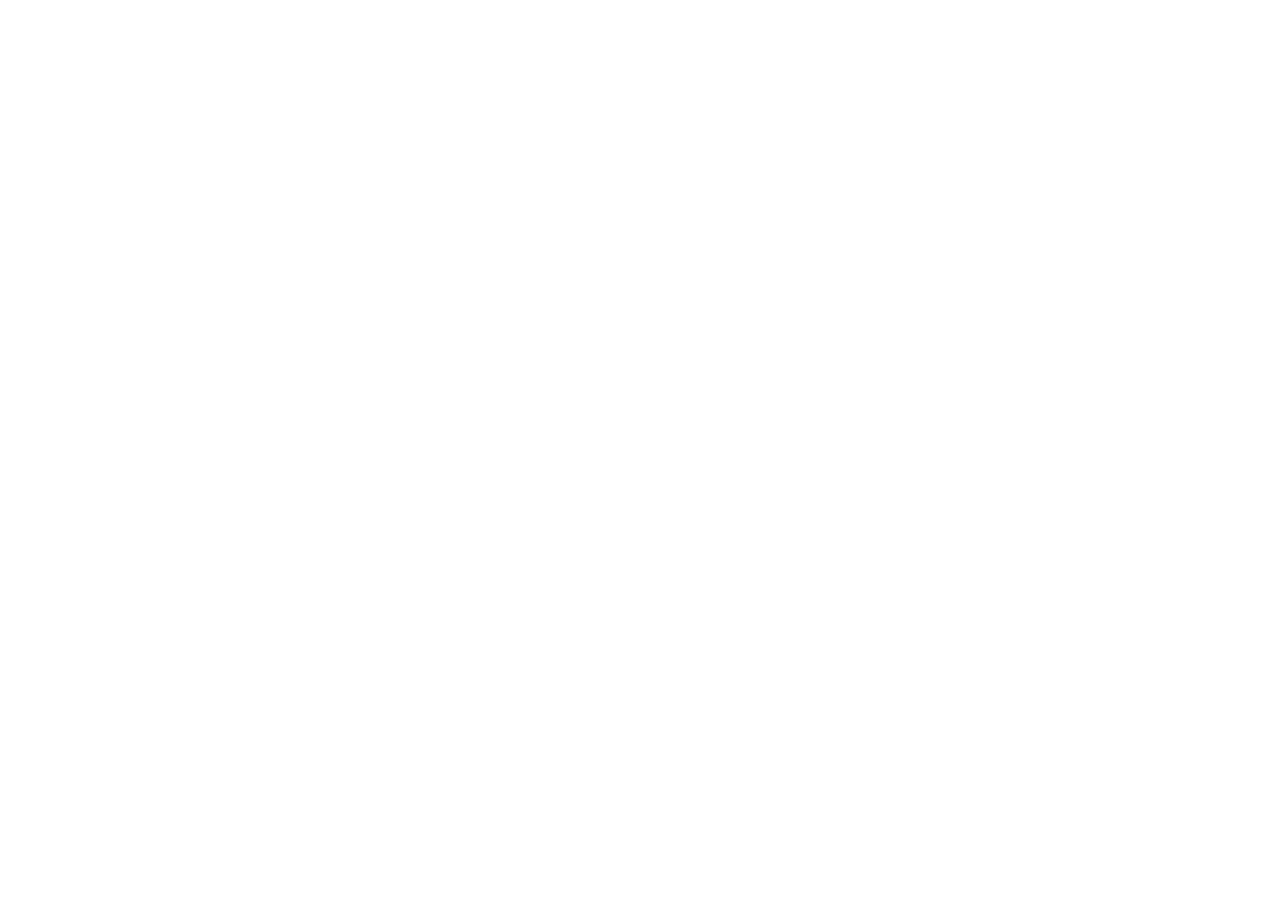
==== index.html @ 6019c59e "Criei o HTML principal" ====
<!DOCTYPE html>
<html lang="pt-br">
<head>
    <meta charset="UTF-8">
    <meta http-equiv="X-UA-Compatible" content="IE=edge">
    <meta name="viewport" content="width=device-width, initial-scale=1.0">
    <title>Redes Sociais</title>
    <link rel="stylesheet" href="estilos/style.css">
    <link rel="shortcut icon" href="favicon.ico" type="image/x-icon">
</head>
<body>
    
</body>
</html>
---- estilos/style.css ----
@charset "UTF-8";
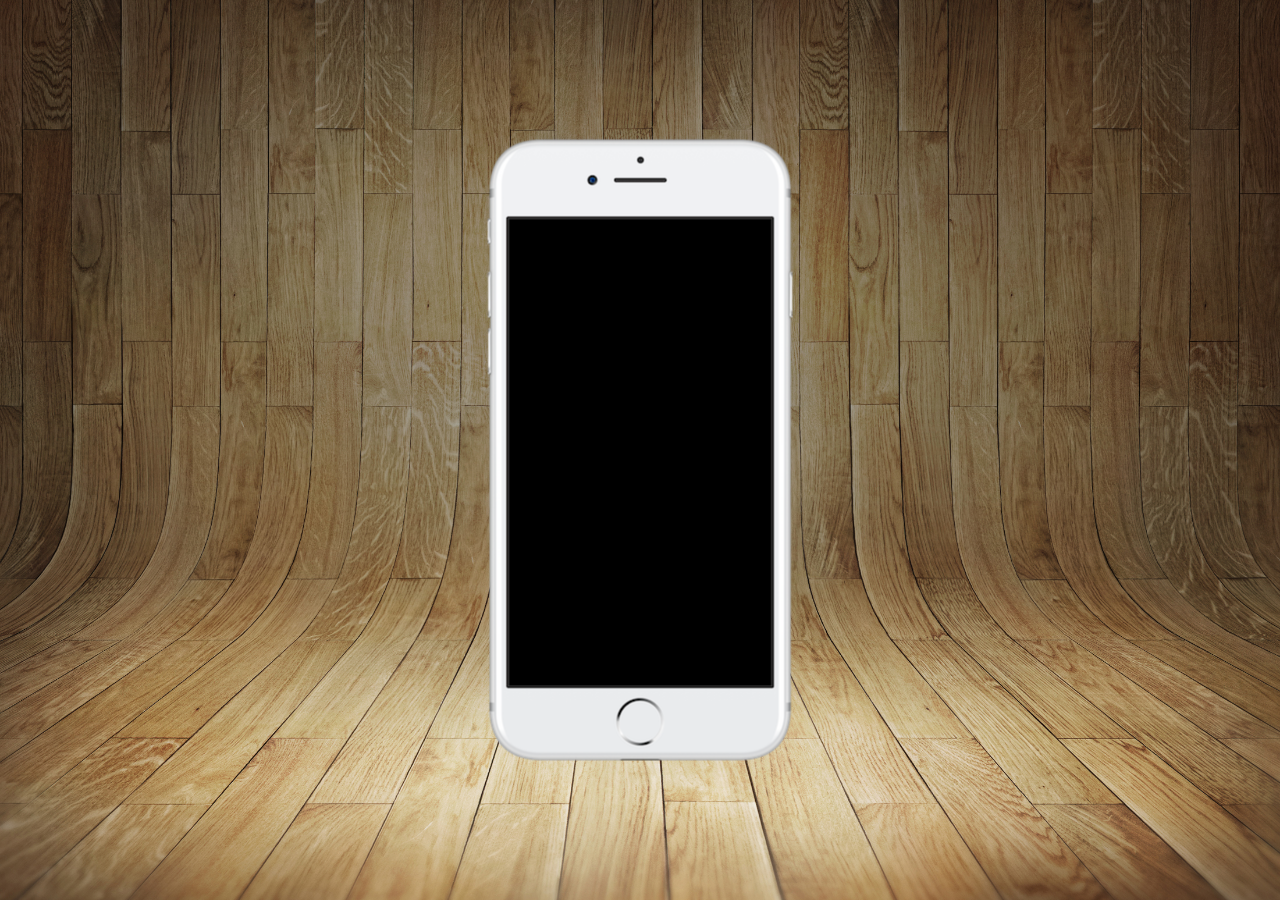
==== commit 4157deea: "Adicionei o fundo e o png do telefone" ====
--- a/index.html
+++ b/index.html
@@ -1,14 +1,19 @@
 <!DOCTYPE html>
 <html lang="pt-br">
-<head>
-    <meta charset="UTF-8">
-    <meta http-equiv="X-UA-Compatible" content="IE=edge">
-    <meta name="viewport" content="width=device-width, initial-scale=1.0">
+  <head>
+    <meta charset="UTF-8" />
+    <meta http-equiv="X-UA-Compatible" content="IE=edge" />
+    <meta name="viewport" content="width=device-width, initial-scale=1.0" />
     <title>Redes Sociais</title>
-    <link rel="stylesheet" href="estilos/style.css">
-    <link rel="shortcut icon" href="favicon.ico" type="image/x-icon">
-</head>
-<body>
-    
-</body>
-</html>+    <link rel="stylesheet" href="estilos/style.css" />
+    <link rel="shortcut icon" href="favicon.ico" type="image/x-icon" />
+  </head>
+
+  <body>
+    <main>
+      <section id="telefone"></section>
+
+      <section id="redes"></section>
+    </main>
+  </body>
+</html>
--- a/estilos/style.css
+++ b/estilos/style.css
@@ -1,2 +1,35 @@
 @charset "UTF-8";
 
+* {
+  padding: 0px;
+  margin: 0px;
+  font-family: Arial, Helvetica, sans-serif;
+}
+
+html,
+body {
+  width: 100vw;
+  height: 100vh;
+  background-color: darkgray;
+}
+
+body{
+  background: url(../imagens/fundo-madeira.jpg) no-repeat center;
+  background-size: cover;
+  background-attachment: fixed;
+}
+
+main {
+  height: 100vh;
+  position: relative;
+}
+
+section#telefone {
+  position: absolute;
+  top: 50%;
+  left: 50%;
+  transform: translate(-50%, -50%);
+  width: 311px;
+  height: 627px;
+  background:url(../imagens/frame-iphone.png) no-repeat;
+}
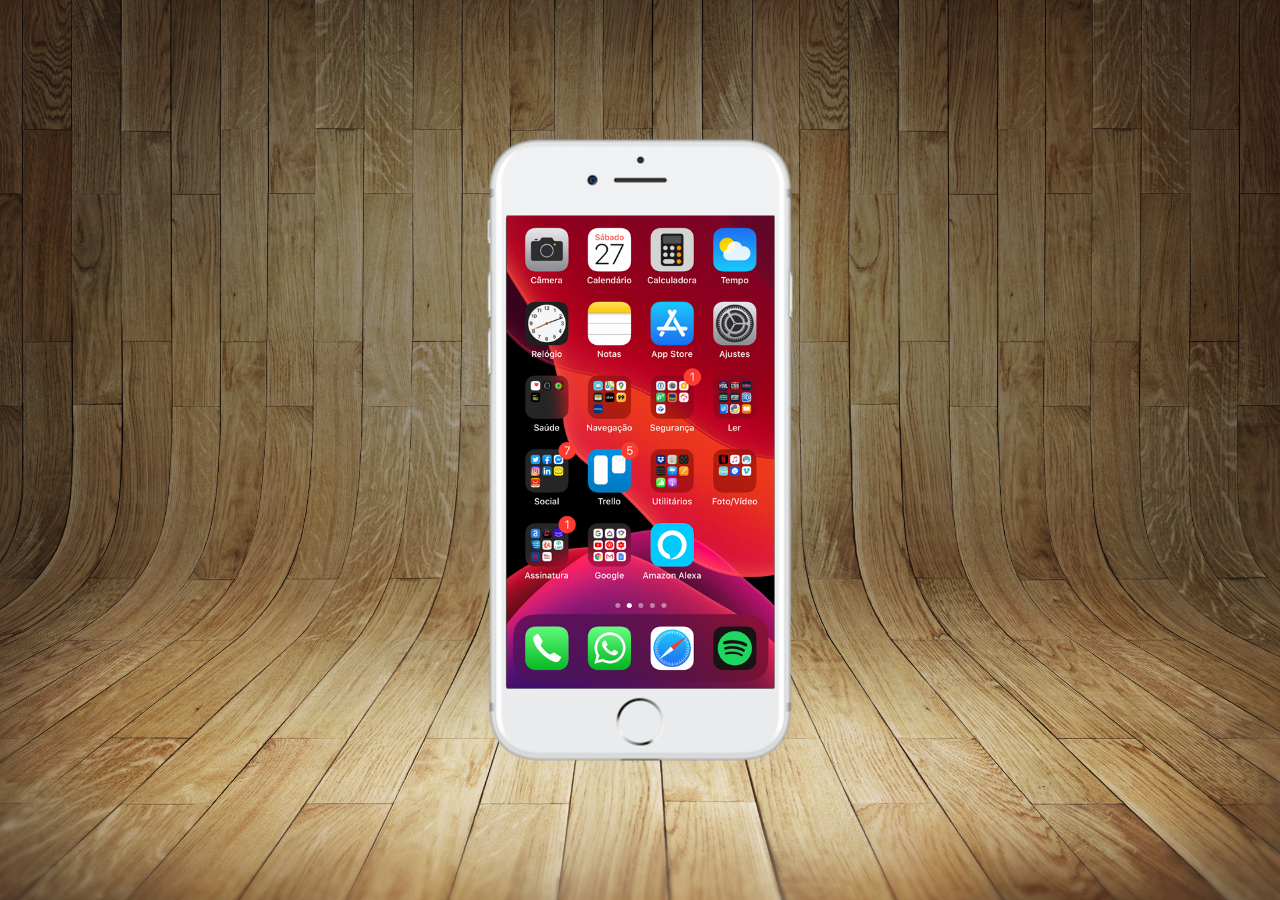
==== commit 230e2946: "Criei o iframe home do celular" ====
--- a/index.html
+++ b/index.html
@@ -11,7 +11,9 @@
 
   <body>
     <main>
-      <section id="telefone"></section>
+      <section id="telefone">
+        <iframe src="home.html" frameborder="0" name="tela" id="tela"></iframe>
+      </section>
 
       <section id="redes"></section>
     </main>
--- a/estilos/style.css
+++ b/estilos/style.css
@@ -13,7 +13,7 @@
   background-color: darkgray;
 }
 
-body{
+body {
   background: url(../imagens/fundo-madeira.jpg) no-repeat center;
   background-size: cover;
   background-attachment: fixed;
@@ -31,5 +31,13 @@
   transform: translate(-50%, -50%);
   width: 311px;
   height: 627px;
-  background:url(../imagens/frame-iphone.png) no-repeat;
+  background: url(../imagens/frame-iphone.png) no-repeat;
 }
+
+iframe#tela{
+  position: relative;
+  top: 79px;
+  left: 22px;
+  width: 268px;
+  height: 473px;
+}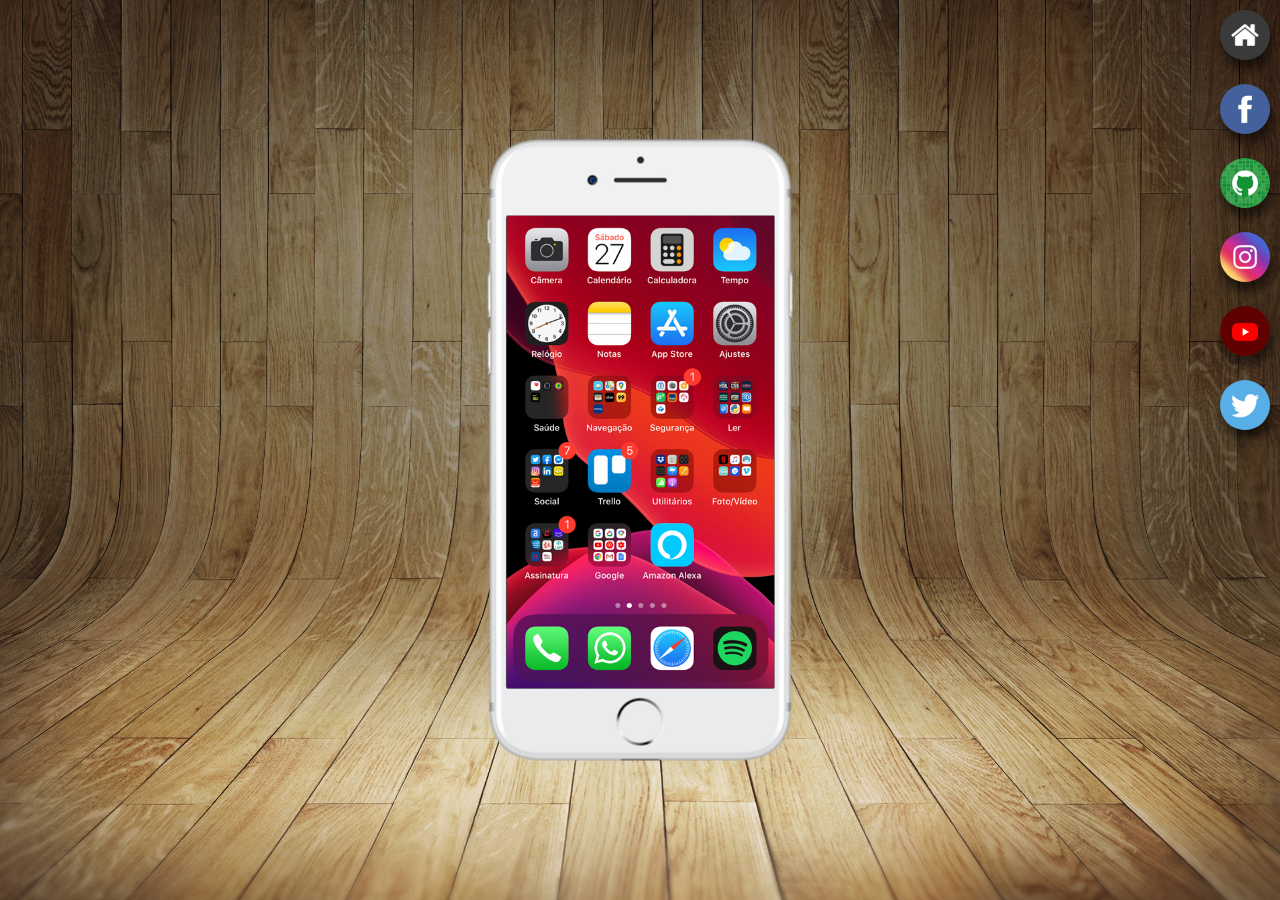
==== commit b431f2e0: "Adicionei botões" ====
--- a/index.html
+++ b/index.html
@@ -15,7 +15,14 @@
         <iframe src="home.html" frameborder="0" name="tela" id="tela"></iframe>
       </section>
 
-      <section id="redes"></section>
+      <section id="redes">
+        <a href="#" target="tela"><img src="imagens/logo-home.jpg" alt="Home"></a><br>
+        <a href="#" target="tela"><img src="imagens/logo-facebook.jpg" alt="Facebook"></a><br>
+        <a href="#" target="tela"><img src="imagens/logo-github.jpg" alt="GitHub"></a><br>
+        <a href="#" target="tela"><img src="imagens/logo-instagram.jpg" alt="Instagram"></a><br>
+        <a href="#" target="tela"><img src="imagens/logo-youtube.jpg" alt="YouTube"></a><br>
+        <a href="#" target="tela"><img src="imagens/logo-twitter.jpg" alt="Twitter"></a>
+      </section>
     </main>
   </body>
 </html>
--- a/estilos/style.css
+++ b/estilos/style.css
@@ -34,10 +34,30 @@
   background: url(../imagens/frame-iphone.png) no-repeat;
 }
 
-iframe#tela{
+iframe#tela {
   position: relative;
   top: 79px;
   left: 22px;
   width: 268px;
   height: 473px;
+}
+
+section#redes{
+  text-align: right;
+}
+
+section#redes img{
+  width: 50px;
+  height: 50px;
+  margin: 10px;
+  border-radius: 50%;
+  box-shadow: 2px 10px 10px rgba(0, 0, 0, 0.534);
+  box-sizing: border-box;
+}
+
+section#redes img:hover{
+  border: 4px solid rgba(255, 255, 255, 0.534);
+  transform: translate(-4px, -4px);
+  box-shadow: 4px 20px 10px rgba(0, 0, 0, 0.534);
+  transition: transform .2s, border .2s, box-shadow .2s;
 }